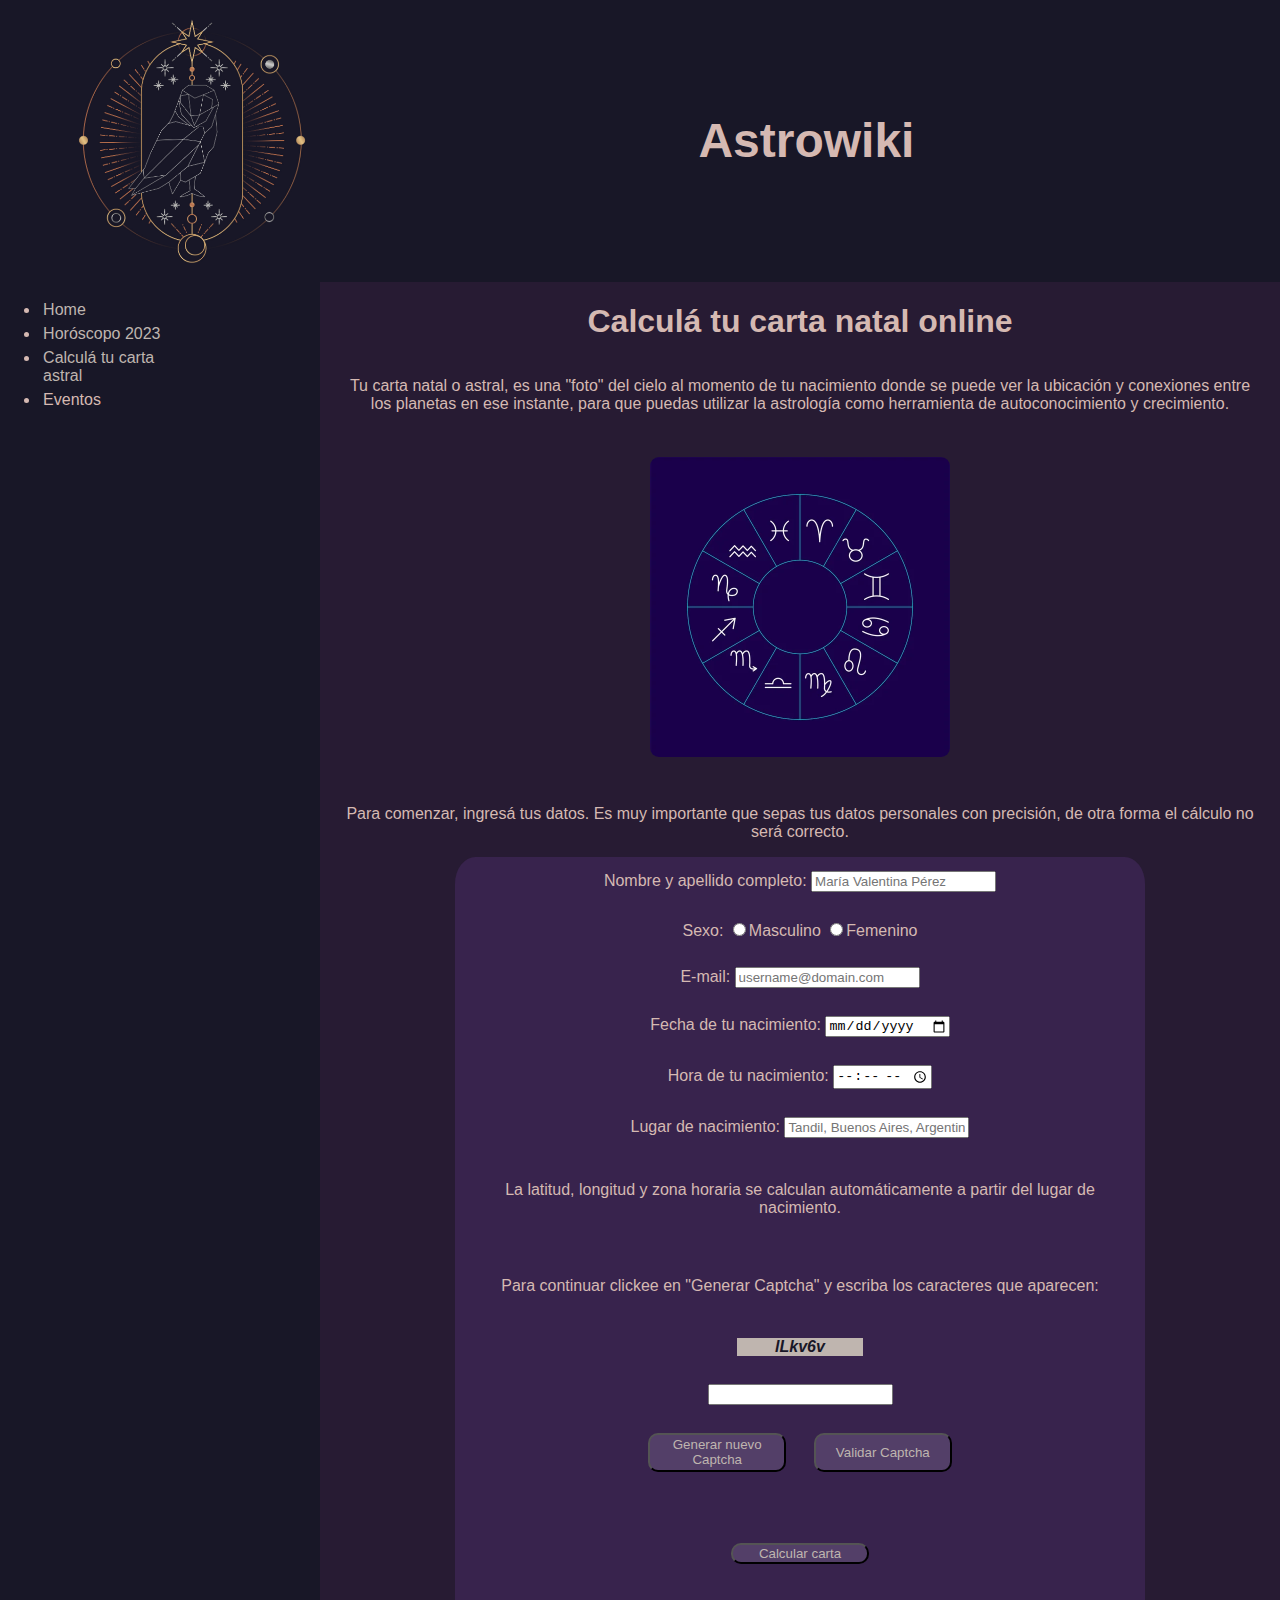
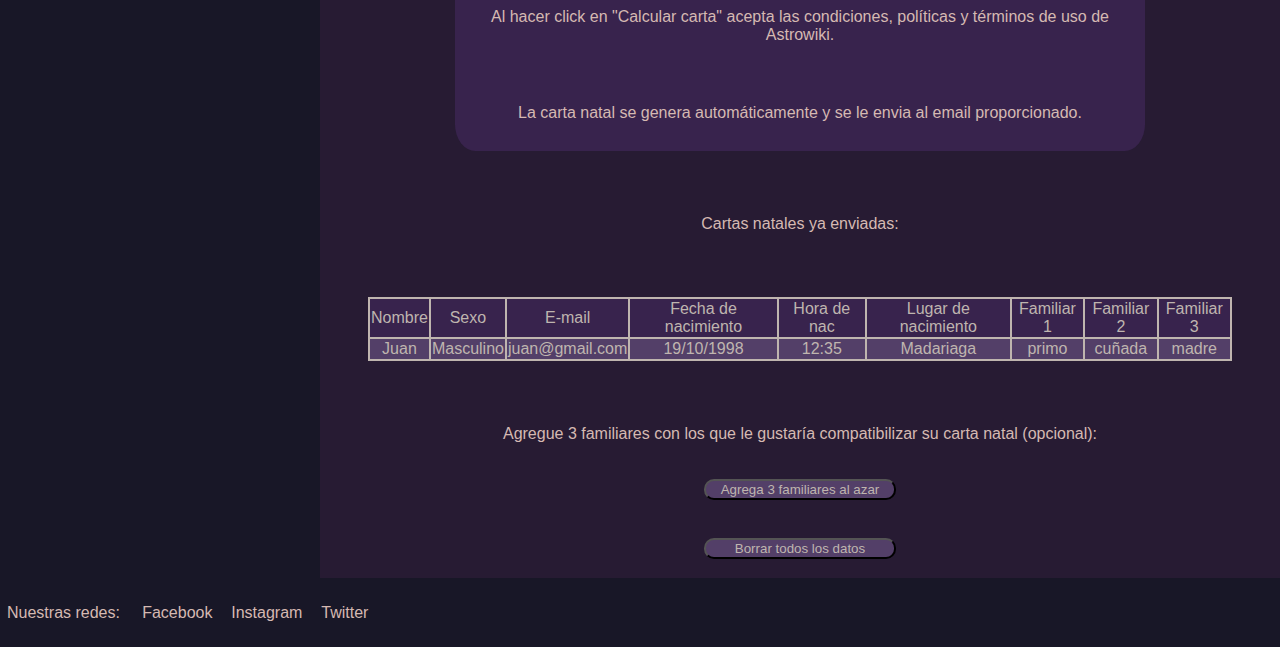
==== carta.html @ 30b93420 "Add files via upload" ====
<!DOCTYPE html>
<html lang="en">
<head>
    <meta charset="UTF-8">
    <meta http-equiv="X-UA-Compatible" content="IE=edge">
    <meta name="viewport" content="width=device-width, initial-scale=1.0, maximum-scale=1.0"/>
    <title>Carta natal</title>
    <link rel="stylesheet" href="css/style.css">
</head>
    <body>
        <div class="totalgrid">
        <header>
            <img id="imglogo" src="images/Logo.png" alt="logo de Astrowiki">   
            <h1 id="titulo"> Astrowiki </h1>
            <button id="btnMenu">Menu</button>
        </header> 
            <nav class="hidden" id="menu">
                <ul>
                    <li> <a href="index.html" target="_blank">Home</a></li>
                    <li> <a href="fortuna.html" target="_blank"> Horóscopo 2023 </a></li>
                    <li> <a href="carta.html" target="_blank"> Calculá tu carta astral</a></li>
                    <li>Eventos</li>
                </ul>
            </nav> 

        <article>
            <h1> Calculá tu carta natal online </h1>
            <p> Tu carta natal o astral, es una "foto" del cielo al momento de tu nacimiento donde se puede ver la ubicación y conexiones entre los planetas en ese instante, para que puedas utilizar la astrología como herramienta de autoconocimiento y crecimiento. </p>
            <figure><img id="imgcarta" src="images/carta.jpg" alt="carta natal"></figure>
            <p> Para comenzar, ingresá tus datos. Es muy importante que sepas tus datos personales con precisión, de otra forma el cálculo no será correcto. </p> 
            <form id="form">
                    <div class="renglon"><label> Nombre y apellido completo: </label><input type="text" name="nombre" placeholder="María Valentina Pérez" required/></div>
                    <div class="renglon"><label> Sexo: </label><input type="radio" name="sexo" value="masculino" required><label>Masculino</label>
                                                               <input type="radio" name="sexo" value="femenino" required><label>Femenino</label></div>
                    <div class="renglon"><label>E-mail: </label><input type="email" name="email" placeholder="username@domain.com" required/></div>
                    <div class="renglon"><label>Fecha de tu nacimiento: </label><input type="date" name="fecha" required/></div>
                    <div class="renglon"><label>Hora de tu nacimiento: </label><input type="time" name="hora" required/></div>
                    <div class="renglon"><label>Lugar de nacimiento: </label><input type="text" name="lugar" placeholder="Tandil, Buenos Aires, Argentina" required/></div>
                    <div class="renglon"><p>La latitud, longitud y zona horaria se calculan automáticamente a partir del lugar de nacimiento.</p></div>
                    <div class="renglon"><p>Para continuar clickee en "Generar Captcha" y escriba los caracteres que aparecen:</p></div>
                    <div class="renglon"><p id="Captchagenerado"></p></div>
                    <div class="renglon"><input id="ingresa" type="text" value="" required/></div>
                    <div class="renglonbtns">
                        <button class="btn" type="button" id="generador">Generar nuevo Captcha</button>
                        <button class="btn" type="button" id="validador">Validar Captcha</button>
                    </div>
                    <div class="renglon"><p id="valida"> </p></div>
                    <button class="btn" id="calcular">Calcular carta</button>
                    <div class="renglon"><p> Al hacer click en "Calcular carta" acepta las condiciones, políticas y términos de uso de Astrowiki. </p></div>
                    <div class="renglon"><p>La carta natal se genera automáticamente y se le envia al email proporcionado.</p></div>
            </form>
            <p>Cartas natales ya enviadas:</p>
            <table id="tablaCarta">
            </table>
            <p>Agregue 3 familiares con los que le gustaría compatibilizar su carta natal (opcional):</p>
            <button class="btn" type="button" id="btnAddFamiliares">Agrega 3 familiares al azar</button>
            <button class="btn" id="borrar">Borrar todos los datos</button> 
        </article>

        <footer>
            <p>Nuestras redes: </p>
            <ul>
                <li>Facebook</li>
                <li>Instagram</li>
                <li>Twitter</li>
            </ul>   
        </footer>
    </div>
    <script type="text/javascript" src="js/carta.js"></script>
    </body>
    </html>
---- css/style.css ----
html{
    font-family:'Lucida Sans', 'Lucida Sans Regular', 'Lucida Grande', 'Lucida Sans Unicode', Geneva, Verdana, sans-serif; 
    scroll-behavior: smooth;
    color: #D5B9B2;
    text-align: center;
}

body {
    margin: 0px;
}

.totalgrid {
    display: grid;
    grid-template-columns: 1fr;
    grid-template-rows:auto;
    grid-template-areas: 
        "header"
        "nav"
        "main"
        "footer";
}

header {grid-area: header;
    display: flex;
    background-color: #181727;
}

    #imglogo {
        width: 20%;
        margin: 1%;
        margin-left: 5%;
    }

    #titulo{
        font-size: 3em;
        margin: auto;
    }


.btn, #btnMenu {
    align-items: center;
    border-radius: 10px;
    background-color: #533f68;
    color: #BFB5AF;
    width: 20%;
    margin: 2%;
}

#validador {
    padding: 1.5%;
}

    #btnMenu {
        width: 15%;
        margin: 10% 1% 10% 1%;
        text-align: center;
    }

    #btnMenu:hover {
        background-color: #38234d;
    }
    
    .btn:hover{
        background-color: #38234d;
    }
    
article {
    grid-area:main;
    display: flex;
    background-color: #271b33;
    text-align: center;
    align-items: center;
    flex-direction: column;
    width: 100%;
}

    article p{
        padding-left: 2%;
        padding-right: 2%;
    }

.hidden {
    display: none;
}

.navigation {
        grid-area: nav;
        background-color: #20192D;
        display: flex;
    }

.navigation ul li {
            flex-direction: row;
            list-style: circle;
            margin-left: 2%;
            margin-right: 2%;
            text-align: left;
            padding: 5%;
        }
    
        .navigation li:hover{
            border-radius: 4%;
            background-color: #1e1d30;
            font-style: oblique;
        }

        a, a:visited{
            text-decoration: none;
            color: #BFB5AF;
        }

#tablaIndex {
    border-collapse: collapse;
}

    td{
        border: #BFB5AF 2px solid;
        text-align: center;
    }

h3{
    margin-left: 7px;
}

h2 {
    width: 30%;
    margin-top: 2%;
    margin-left: auto;
    margin-right: auto;
}

#imgfortuna{
    display: block;
    margin-left: auto;
    margin-right: auto;
    width: 60%;
    height: 20%;
    border-radius: 3%;
}

.bloques{
    flex-direction: row;
    display: flex;
}

.bloques h2{
    width: 100%;
}
    .izquierda, .derecha{
        padding-left: 1%;
        padding-right: 1%;
        background-color: #38234d;
        border-radius: 3%;
        margin: 4%;
        width: 50%;
    }

        ul.lista li{
            padding-right: 8%;
            list-style: none;
        }

.lista ul a {
    padding-top: 2%;
    padding-bottom: 2%;
    font-weight: bold;
    text-decoration: none;
    color: #D5B9B2;
}
        
#imgcarta{
    border-radius: 3%;
    margin: 2%;
    width: 50%;
}

form {
    flex-direction: column;
    margin: 0% 10% 5% 10%;
    background-color: #38234d;
    border-radius: 3%;
    justify-content: center;
    align-items: center;
}

.renglon{
    padding: 2%;
}

.renglonbtns {
 justify-content: center;
 display: flex;
}

#Captchagenerado{
    background-color: #BFB5AF;
    color: #181727;
    font-style: italic;
    font-weight: bold;
    margin: auto;
    width: 100px;
}

#tablaCarta {
    height: 95%;
    margin: 5%;
    border-collapse: collapse;
    background-color: #38234d;
    color: #BFB5AF;
}

#tablaCarta tbody:nth-child(even) tr
{
    background-color: #533f68;
}

footer {grid-area: footer;
    display: flex;
    align-items: baseline;
    background: #181727;
}

    footer p{
        margin-left: 7px;
    }

    footer ul {
        display: flex;
        padding-left: 1%;
    }

    footer ul li {
        list-style: none;
        padding: 2%;
    }

    footer li:hover{
        border-radius: 4%;
        background-color: #1e1d30;
        font-style: oblique;
    }

@media only screen and (min-width: 660px){

        .totalgrid {
            display: grid;
            grid-template-columns: 1fr 3fr;
    
            grid-template-areas: 
            "header header"
            "nav main"
            "footer footer";
        }

#btnMenu {
  display: none;
}

article {
    margin-right: 5%;
}

#tablaIndex {
    margin-left: 15%;
    margin-right: 15%;
}

#menu {
    grid-area: nav;
    display: flex;
    text-align: left;
    background-color: #181727;
}

#menu ul{
    display: block;
}

#menu ul li {
    flex-direction: column;
    padding: 2%;
}

    #menu li:hover{
        background-color: #1e1d30;
        font-style: oblique;
        border-radius: 4%;
    }

    a, a:visited{
        text-decoration: none;
        color: #BFB5AF;
    }

footer ul li {
    padding: 5%;
    }

}
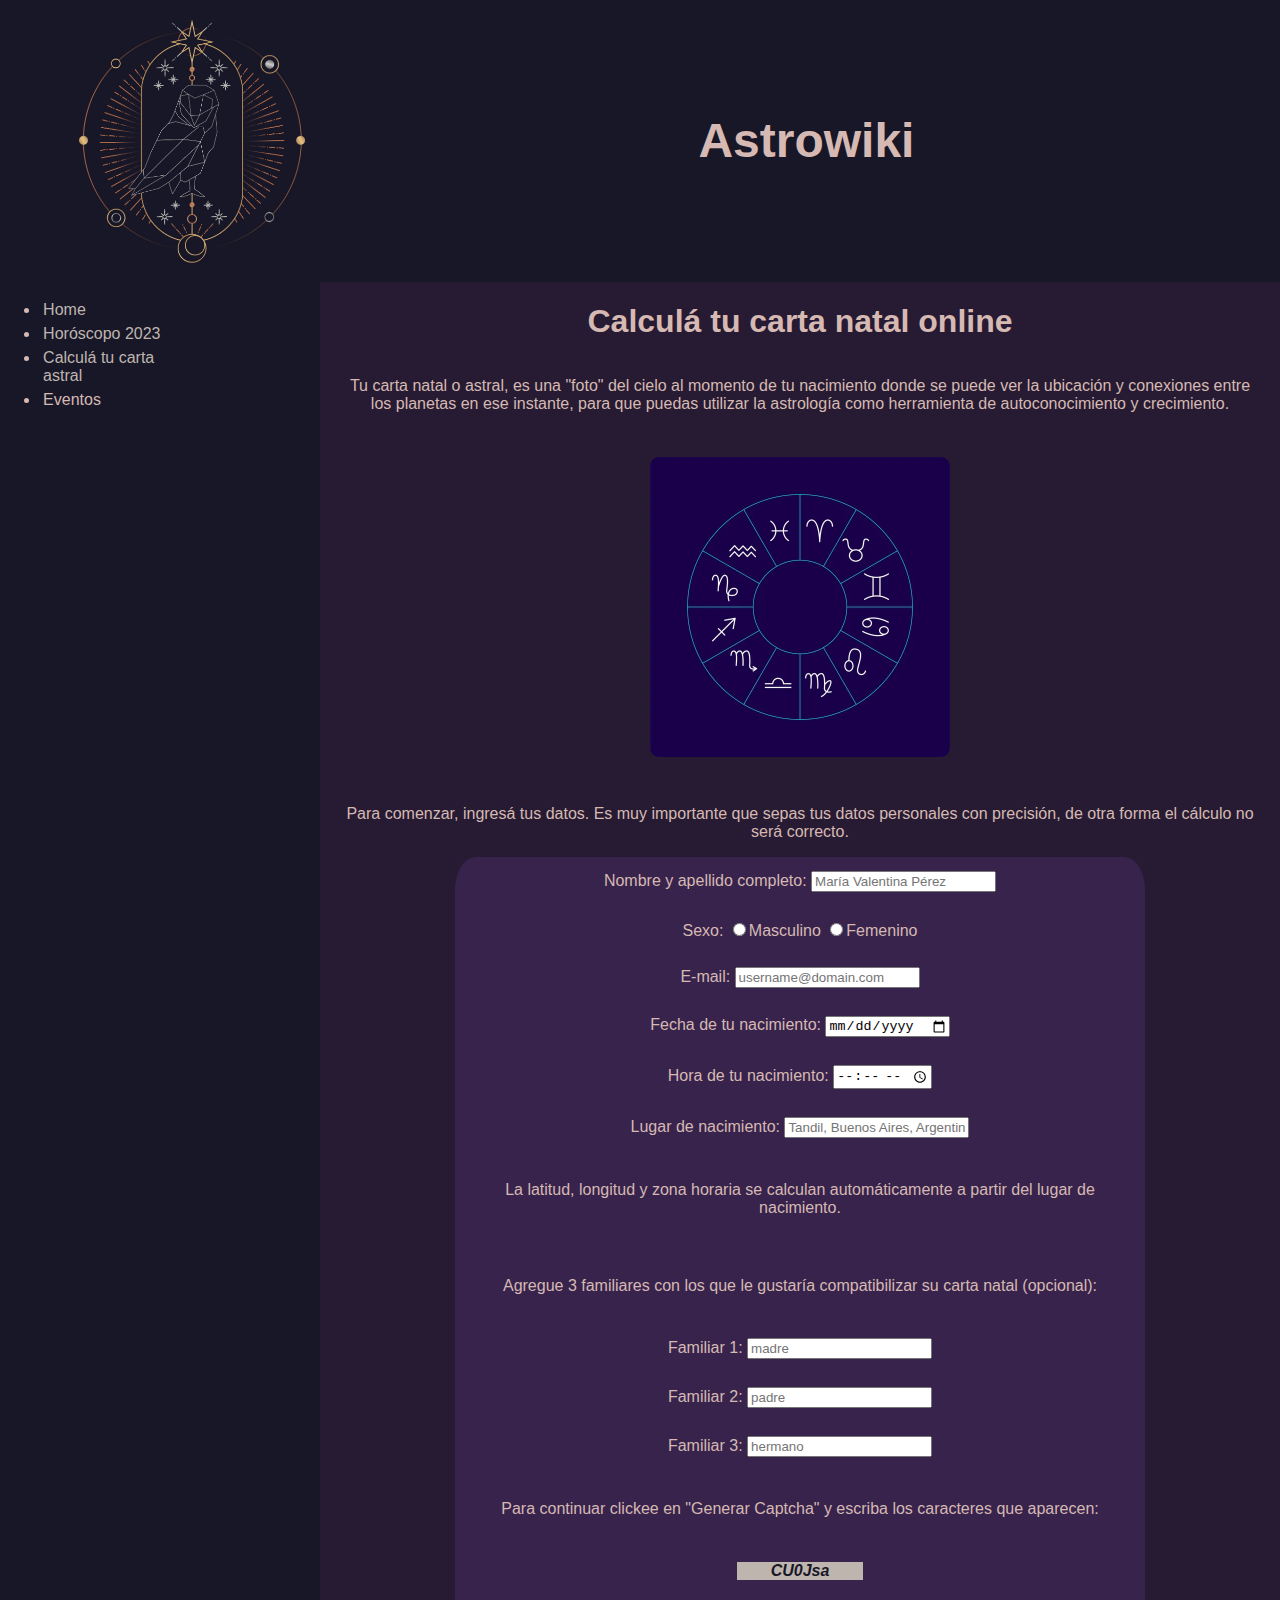
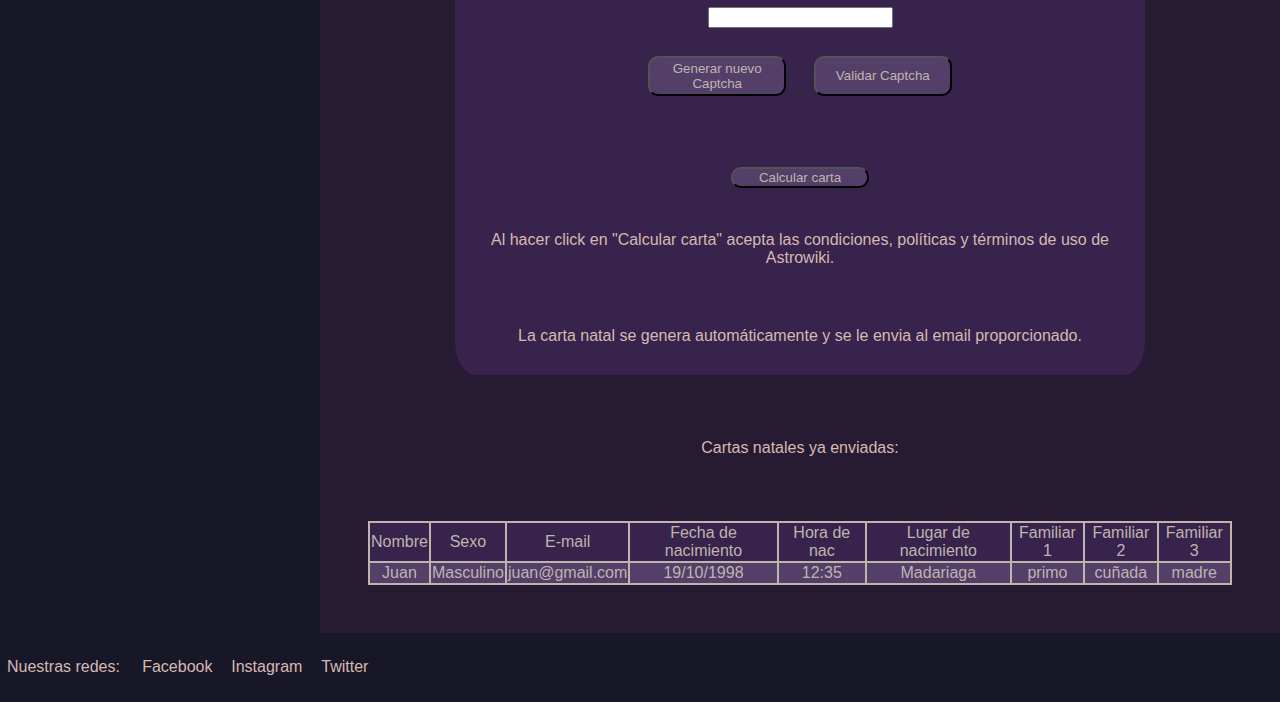
==== commit 6f6390cb: "Add files via upload" ====
--- a/carta.html
+++ b/carta.html
@@ -14,14 +14,15 @@
             <h1 id="titulo"> Astrowiki </h1>
             <button id="btnMenu">Menu</button>
         </header> 
-            <nav class="hidden" id="menu">
-                <ul>
-                    <li> <a href="index.html" target="_blank">Home</a></li>
-                    <li> <a href="fortuna.html" target="_blank"> Horóscopo 2023 </a></li>
-                    <li> <a href="carta.html" target="_blank"> Calculá tu carta astral</a></li>
-                    <li>Eventos</li>
-                </ul>
-            </nav> 
+
+        <nav class="hidden" id="menu">
+            <ul>
+                <li> <a href="index.html">Home</a></li>
+                <li> <a href="fortuna.html"> Horóscopo 2023 </a></li>
+                <li> <a href="carta.html"> Calculá tu carta astral</a></li>
+                <li>Eventos</li>
+            </ul>
+        </nav> 
 
         <article>
             <h1> Calculá tu carta natal online </h1>
@@ -37,6 +38,10 @@
                     <div class="renglon"><label>Hora de tu nacimiento: </label><input type="time" name="hora" required/></div>
                     <div class="renglon"><label>Lugar de nacimiento: </label><input type="text" name="lugar" placeholder="Tandil, Buenos Aires, Argentina" required/></div>
                     <div class="renglon"><p>La latitud, longitud y zona horaria se calculan automáticamente a partir del lugar de nacimiento.</p></div>
+                    <div class="renglon"><p>Agregue 3 familiares con los que le gustaría compatibilizar su carta natal (opcional):</p></div>
+                    <div class="renglon"><label> Familiar 1: </label><input type="text" name="familiar1" placeholder="madre"/></div>
+                    <div class="renglon"><label> Familiar 2: </label><input type="text" name="familiar2" placeholder="padre"/></div>
+                    <div class="renglon"><label> Familiar 3: </label><input type="text" name="familiar3" placeholder="hermano"/></div>
                     <div class="renglon"><p>Para continuar clickee en "Generar Captcha" y escriba los caracteres que aparecen:</p></div>
                     <div class="renglon"><p id="Captchagenerado"></p></div>
                     <div class="renglon"><input id="ingresa" type="text" value="" required/></div>
@@ -52,9 +57,6 @@
             <p>Cartas natales ya enviadas:</p>
             <table id="tablaCarta">
             </table>
-            <p>Agregue 3 familiares con los que le gustaría compatibilizar su carta natal (opcional):</p>
-            <button class="btn" type="button" id="btnAddFamiliares">Agrega 3 familiares al azar</button>
-            <button class="btn" id="borrar">Borrar todos los datos</button> 
         </article>
 
         <footer>
@@ -65,7 +67,7 @@
                 <li>Twitter</li>
             </ul>   
         </footer>
-    </div>
+        </div>
     <script type="text/javascript" src="js/carta.js"></script>
     </body>
     </html>